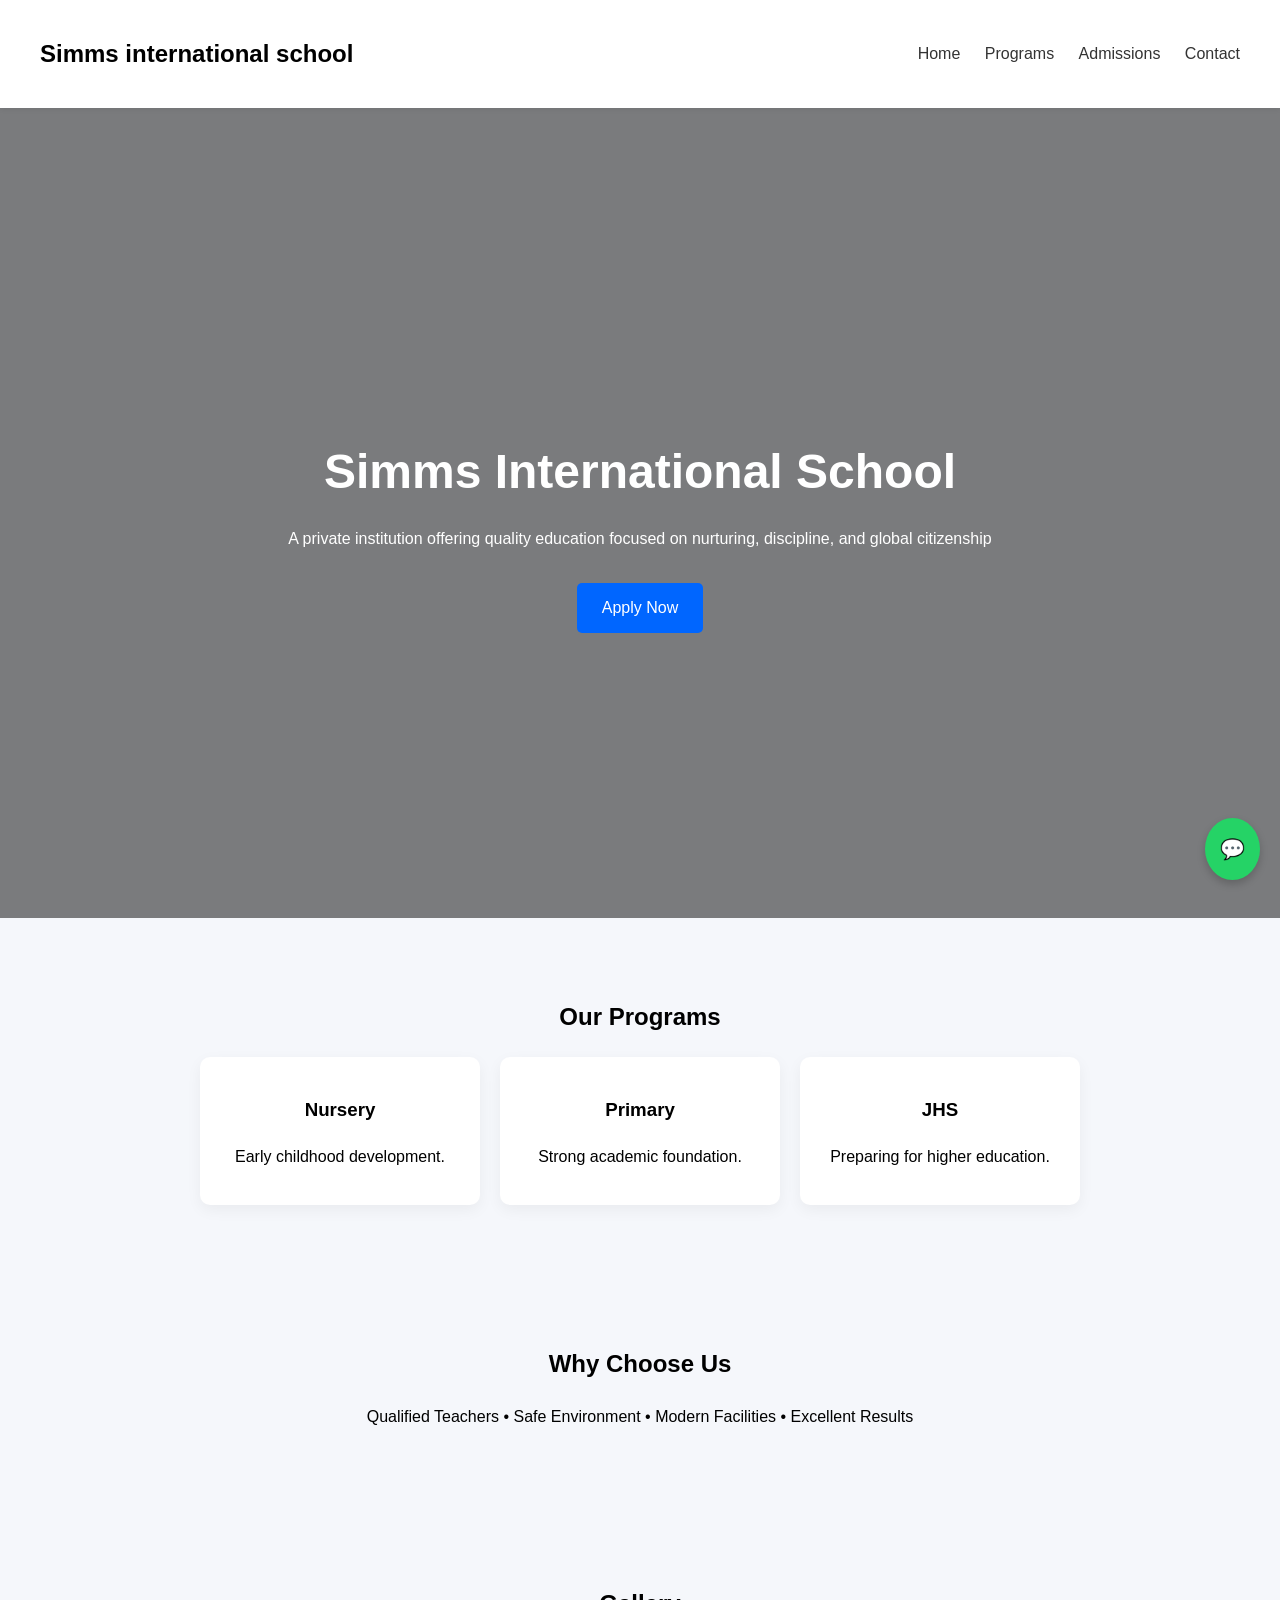
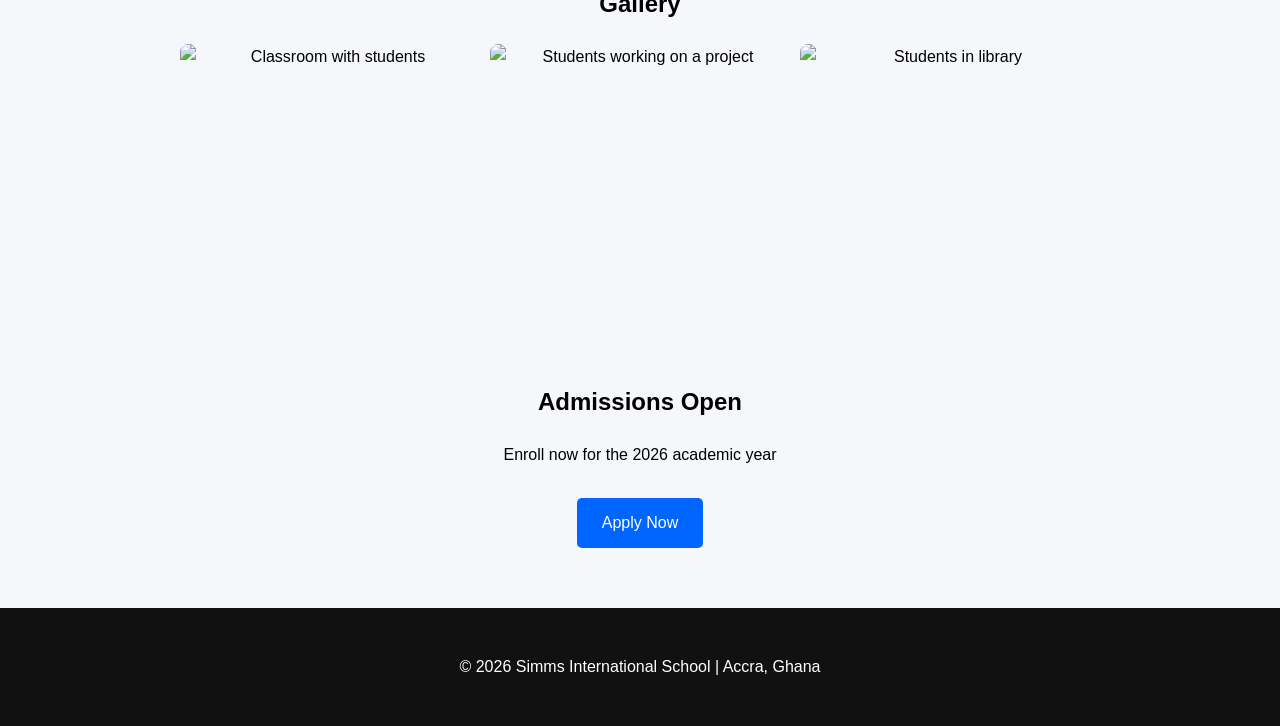
==== index.html @ acbb6c44 "Add files via upload" ====
<!DOCTYPE html>
<html lang="en">
<head>
<meta charset="UTF-8">
<meta name="viewport" content="width=device-width, initial-scale=1.0">
<title>Simms International School</title>

<style>
/* General Improvements & Best Practices */
*, *::before, *::after {
    box-sizing: border-box;
}

html {
    scroll-behavior: smooth;
}

body {
    margin:0;
    font-family: 'Segoe UI', sans-serif;
    background:#f5f7fb;
    line-height: 1.6;
}

header {
    background:white;
    padding:15px 40px;
    display:flex;
    justify-content:space-between;
    align-items:center;
    box-shadow:0 2px 5px rgba(0,0,0,0.05);
    position: sticky; /* Make header sticky */
    top: 0;
    z-index: 10;
}

header h2 a {
    text-decoration: none;
    color: inherit;
}

nav a {
    margin-left:20px;
    text-decoration:none;
    color:#333;
    font-weight:500;
    transition: color 0.3s ease;
}

nav a:hover {
    color: #0066ff;
}

.menu-toggle {
    display: none;
}

.hero {
    height:90vh;
    background:url('https://images.unsplash.com/photo-1588072432836-e10032774350') center/cover no-repeat; /* Added no-repeat */
    background-attachment: fixed; /* Parallax effect */
    display:flex;
    align-items:center;
    justify-content:center;
    text-align:center;
    color:white;
    position:relative;
}

.hero::after {
    content:"";
    position:absolute;
    width:100%;
    height:100%;
    background:rgba(0,0,0,0.5);
    top:0;
    left:0;
}

.hero-content {
    position:relative;
    z-index:2;
    animation: fadeIn 1s ease-out; /* Added animation */
}

@keyframes fadeIn {
    from { opacity: 0; transform: translateY(20px); }
    to { opacity: 1; transform: translateY(0); }
}

.hero h1 {
    font-size:48px;
    margin-bottom: 10px;
}

.btn {
    background:#0066ff;
    color:white;
    padding:12px 25px;
    text-decoration:none;
    border-radius:5px;
    margin-top:15px;
    display:inline-block;
    transition: background-color 0.3s ease, transform 0.3s ease;
}

.btn:hover {
    background: #0052cc;
    transform: translateY(-2px);
}

.section {
    padding:60px 20px;
    text-align:center;
}

.cards {
    display:flex;
    justify-content:center;
    gap:20px;
    flex-wrap:wrap;
    margin-top: 20px;
}

.card {
    background:white;
    padding:20px;
    width:280px; /* Slightly increased width */
    border-radius:10px;
    box-shadow:0 5px 15px rgba(0,0,0,0.05);
    transition: transform 0.3s ease, box-shadow 0.3s ease;
}

.card:hover {
    transform: translateY(-10px);
    box-shadow: 0 10px 20px rgba(0,0,0,0.1);
}

.gallery {
    display:flex;
    flex-wrap:wrap;
    gap:10px;
    justify-content:center;
    margin-top: 20px;
}

.gallery img {
    width:300px; /* Increased width */
    height: 200px; /* Set fixed height */
    object-fit: cover; /* Ensure images cover the area without distortion */
    border-radius:8px;
    transition: transform 0.3s ease, box-shadow 0.3s ease;
}

.gallery img:hover {
    transform: scale(1.05);
    box-shadow: 0 8px 16px rgba(0,0,0,0.15);
}

footer {
    background:#111;
    color:white;
    padding:30px;
    text-align:center;
}

/* WhatsApp Button */
.whatsapp {
    position:fixed;
    bottom:20px;
    right:20px;
    background:#25D366;
    color:white;
    padding:15px;
    border-radius:50%;
    text-decoration:none;
    font-size:20px;
    box-shadow: 0 4px 8px rgba(0,0,0,0.2);
    transition: transform 0.3s ease;
    z-index: 100;
}

.whatsapp:hover {
    transform: scale(1.1);
}

/* Responsive Design */
@media (max-width: 768px) {
    header {
        flex-wrap: wrap;
        padding: 15px 20px;
        position: static; /* Remove sticky header on mobile */
    }

    .menu-toggle {
        display: flex;
        flex-direction: column;
        justify-content: space-between;
        width: 30px;
        height: 21px;
        cursor: pointer;
        z-index: 20;
    }

    .menu-toggle span {
        height: 3px;
        width: 100%;
        background: #333;
        border-radius: 3px;
        transition: all 0.3s ease;
    }

    .menu-toggle.active span:nth-child(1) {
        transform: translateY(9px) rotate(45deg);
    }
    .menu-toggle.active span:nth-child(2) {
        opacity: 0;
    }
    .menu-toggle.active span:nth-child(3) {
        transform: translateY(-9px) rotate(-45deg);
    }

    nav {
        display: none;
        width: 100%;
        margin-top: 15px;
        flex-direction: column;
    }

    nav.active {
        display: flex;
    }

    nav a {
        display: block;
        margin: 10px 0;
        text-align: center;
        padding: 8px;
        background: #f0f0f0;
        border-radius: 5px;
    }

    .hero {
        height: 70vh;
        background-attachment: scroll; /* Disable parallax on mobile for performance */
    }

    .hero h1 {
        font-size: 36px;
    }

    .section {
        padding: 40px 20px;
    }

    .cards {
        flex-direction: column;
        align-items: center;
    }

    .card {
        width: 90%;
        max-width: 350px;
    }

    .gallery img {
        width: 90%;
        max-width: 350px;
        height: auto; /* Reset height */
    }
}

@media (max-width: 480px) {
    header {
        align-items: flex-start;
    }

    .hero h1 {
        font-size: 28px;
    }

    .hero p {
        padding: 0 15px;
    }

    .btn {
        padding: 10px 20px;
        font-size: 14px;
    }
}
</style>
</head>

<body>

<header>
<h2><a href="#">Simms international school</a></h2>
<div class="menu-toggle">
    <span></span>
    <span></span>
    <span></span>
</div>
<nav>
<a href="#">Home</a>
<a href="#">Programs</a>
<a href="#">Admissions</a>
<a href="#">Contact</a>
</nav>
</header>

<section class="hero">
<div class="hero-content">
<h1>Simms International School</h1>
<p>A private institution offering quality education focused on nurturing, discipline, and global citizenship</p>
<a class="btn" href="#">Apply Now</a>
</div>
</section>

<section class="section">
<h2>Our Programs</h2>
<div class="cards">
<div class="card"><h3>Nursery</h3><p>Early childhood development.</p></div>
<div class="card"><h3>Primary</h3><p>Strong academic foundation.</p></div>
<div class="card"><h3>JHS</h3><p>Preparing for higher education.</p></div>
</div>
</section>

<section class="section">
<h2>Why Choose Us</h2>
<p>Qualified Teachers • Safe Environment • Modern Facilities • Excellent Results</p>
</section>

<section class="section">
<h2>Gallery</h2>
<div class="gallery">
<img src="https://images.unsplash.com/photo-1509062522246-3755977927d7?ixlib=rb-4.0.3&auto=format&fit=crop&w=800&q=80" alt="Classroom with students">
<img src="https://plus.unsplash.com/premium_photo-1663089920014-4ff29cd209f3?w=500&auto=format&fit=crop&q=60&ixlib=rb-4.1.0&ixid=M3wxMjA3fDB8MHxzZWFyY2h8MXx8c2Nob29sJTIwc3R1ZGVudHN8ZW58MHx8MHx8fDA%3D" alt="Students working on a project">
<img src="https://images.unsplash.com/photo-1427504494785-3a9ca7044f45?ixlib=rb-4.0.3&auto=format&fit=crop&w=800&q=80" alt="Students in library">
</div>
</section>

<section class="section">
<h2>Admissions Open</h2>
<p>Enroll now for the 2026 academic year</p>
<a class="btn" href="#">Apply Now</a>
</section>

<footer>
<p>© 2026 Simms International School | Accra, Ghana</p>
</footer>

<!-- WhatsApp Button -->
<a class="whatsapp" href="https://wa.me/233XXXXXXXXX" target="_blank">💬</a>

<script>
    const toggle = document.querySelector('.menu-toggle');
    const nav = document.querySelector('nav');
    toggle.addEventListener('click', () => {
        nav.classList.toggle('active');
        toggle.classList.toggle('active');
    });
</script>

</body>
</html>
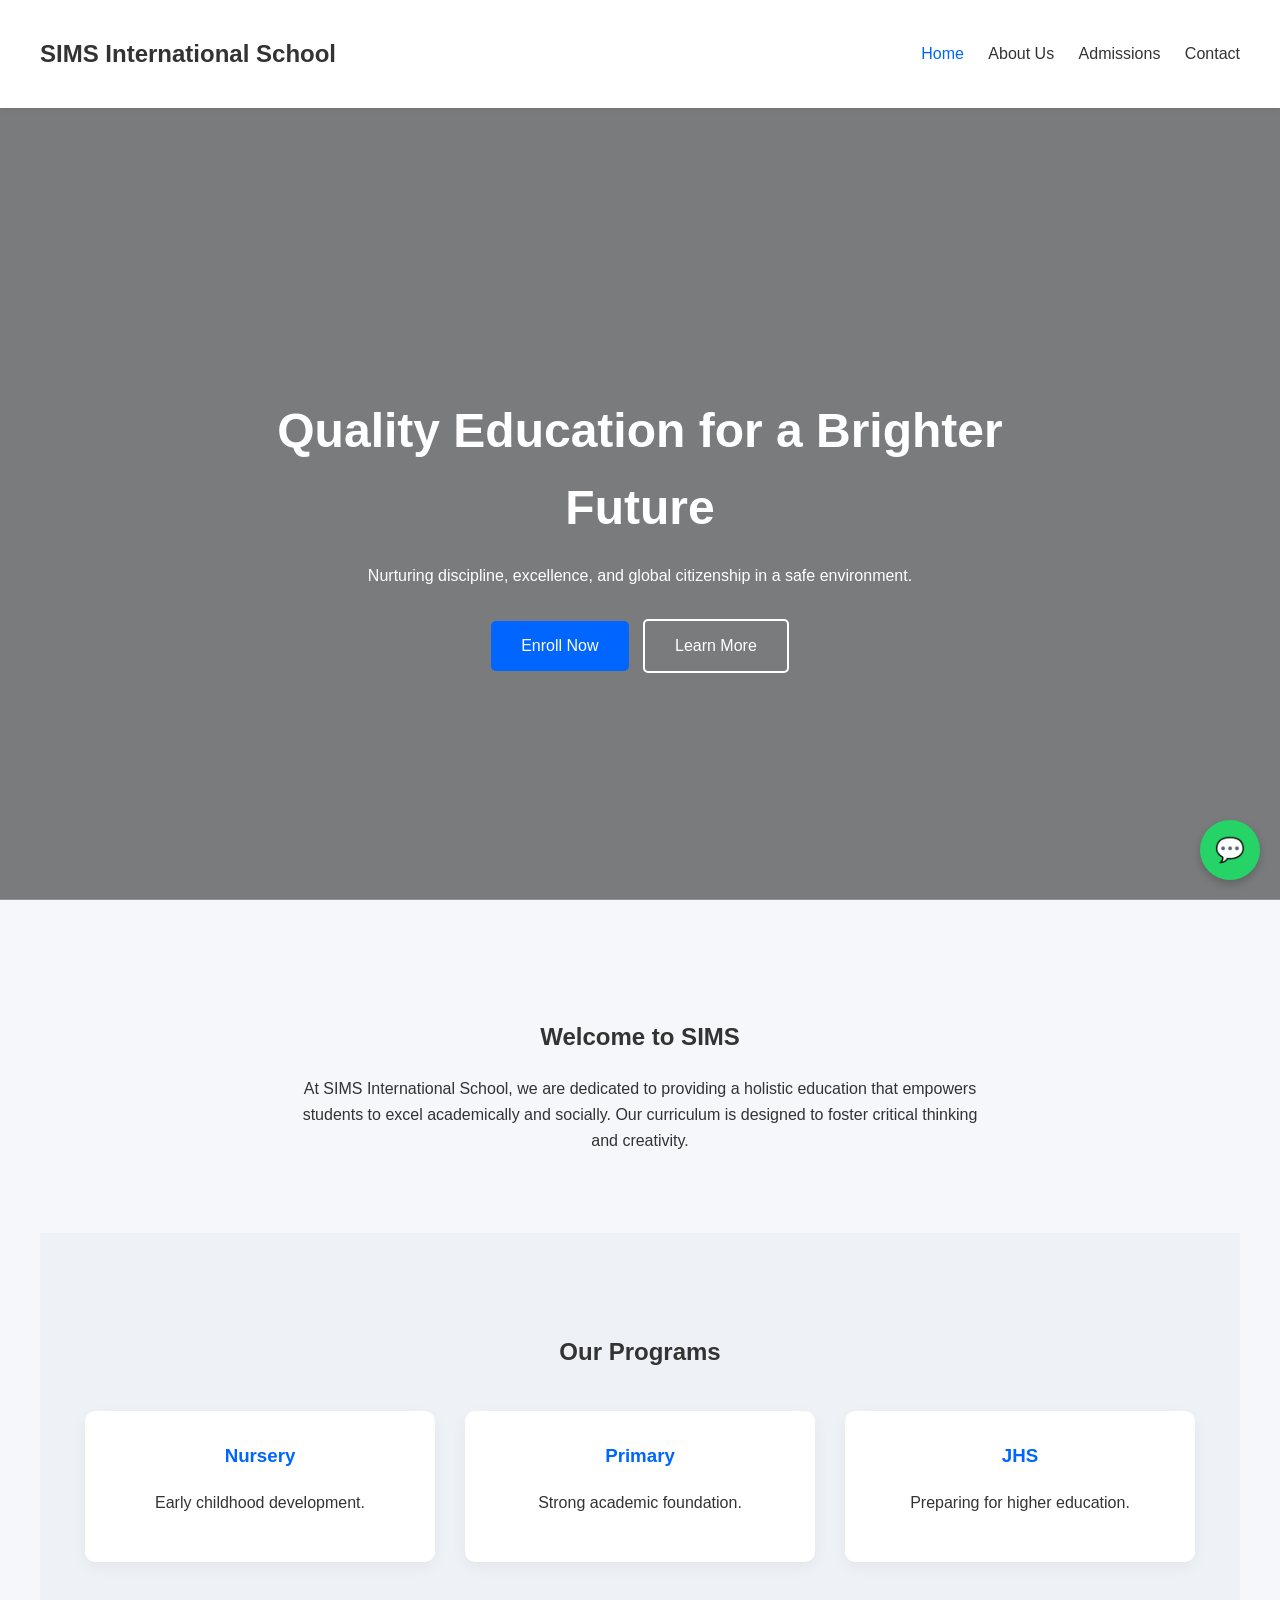
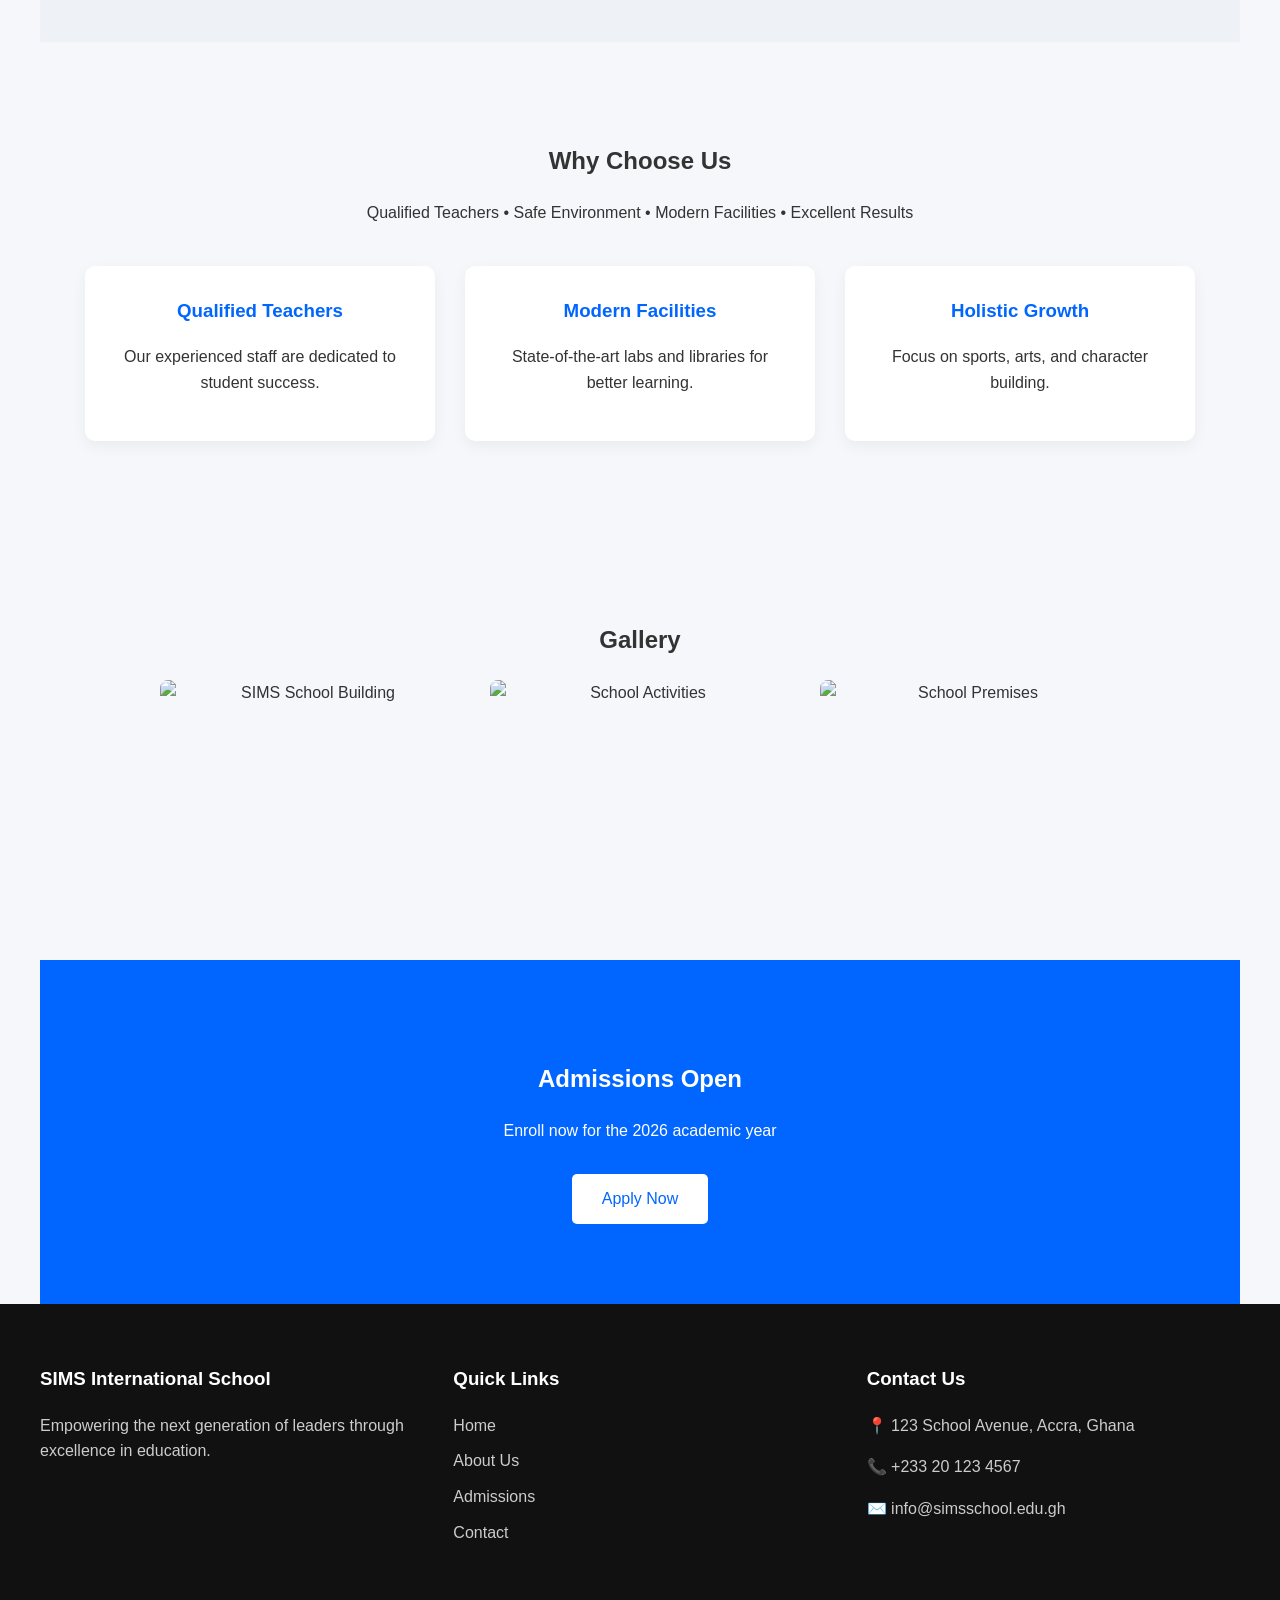
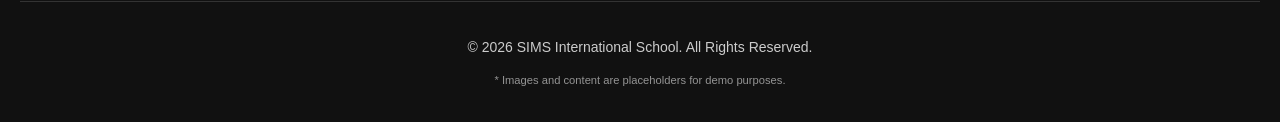
==== commit e0caf8a1: "Add files via upload" ====
--- a/index.html
+++ b/index.html
@@ -3,321 +3,49 @@
 <head>
 <meta charset="UTF-8">
 <meta name="viewport" content="width=device-width, initial-scale=1.0">
-<title>Simms International School</title>
-
-<style>
-/* General Improvements & Best Practices */
-*, *::before, *::after {
-    box-sizing: border-box;
-}
-
-html {
-    scroll-behavior: smooth;
-}
-
-body {
-    margin:0;
-    font-family: 'Segoe UI', sans-serif;
-    background:#f5f7fb;
-    line-height: 1.6;
-}
-
-header {
-    background:white;
-    padding:15px 40px;
-    display:flex;
-    justify-content:space-between;
-    align-items:center;
-    box-shadow:0 2px 5px rgba(0,0,0,0.05);
-    position: sticky; /* Make header sticky */
-    top: 0;
-    z-index: 10;
-}
-
-header h2 a {
-    text-decoration: none;
-    color: inherit;
-}
-
-nav a {
-    margin-left:20px;
-    text-decoration:none;
-    color:#333;
-    font-weight:500;
-    transition: color 0.3s ease;
-}
-
-nav a:hover {
-    color: #0066ff;
-}
-
-.menu-toggle {
-    display: none;
-}
-
-.hero {
-    height:90vh;
-    background:url('https://images.unsplash.com/photo-1588072432836-e10032774350') center/cover no-repeat; /* Added no-repeat */
-    background-attachment: fixed; /* Parallax effect */
-    display:flex;
-    align-items:center;
-    justify-content:center;
-    text-align:center;
-    color:white;
-    position:relative;
-}
-
-.hero::after {
-    content:"";
-    position:absolute;
-    width:100%;
-    height:100%;
-    background:rgba(0,0,0,0.5);
-    top:0;
-    left:0;
-}
-
-.hero-content {
-    position:relative;
-    z-index:2;
-    animation: fadeIn 1s ease-out; /* Added animation */
-}
-
-@keyframes fadeIn {
-    from { opacity: 0; transform: translateY(20px); }
-    to { opacity: 1; transform: translateY(0); }
-}
-
-.hero h1 {
-    font-size:48px;
-    margin-bottom: 10px;
-}
-
-.btn {
-    background:#0066ff;
-    color:white;
-    padding:12px 25px;
-    text-decoration:none;
-    border-radius:5px;
-    margin-top:15px;
-    display:inline-block;
-    transition: background-color 0.3s ease, transform 0.3s ease;
-}
-
-.btn:hover {
-    background: #0052cc;
-    transform: translateY(-2px);
-}
-
-.section {
-    padding:60px 20px;
-    text-align:center;
-}
-
-.cards {
-    display:flex;
-    justify-content:center;
-    gap:20px;
-    flex-wrap:wrap;
-    margin-top: 20px;
-}
-
-.card {
-    background:white;
-    padding:20px;
-    width:280px; /* Slightly increased width */
-    border-radius:10px;
-    box-shadow:0 5px 15px rgba(0,0,0,0.05);
-    transition: transform 0.3s ease, box-shadow 0.3s ease;
-}
-
-.card:hover {
-    transform: translateY(-10px);
-    box-shadow: 0 10px 20px rgba(0,0,0,0.1);
-}
-
-.gallery {
-    display:flex;
-    flex-wrap:wrap;
-    gap:10px;
-    justify-content:center;
-    margin-top: 20px;
-}
-
-.gallery img {
-    width:300px; /* Increased width */
-    height: 200px; /* Set fixed height */
-    object-fit: cover; /* Ensure images cover the area without distortion */
-    border-radius:8px;
-    transition: transform 0.3s ease, box-shadow 0.3s ease;
-}
-
-.gallery img:hover {
-    transform: scale(1.05);
-    box-shadow: 0 8px 16px rgba(0,0,0,0.15);
-}
-
-footer {
-    background:#111;
-    color:white;
-    padding:30px;
-    text-align:center;
-}
-
-/* WhatsApp Button */
-.whatsapp {
-    position:fixed;
-    bottom:20px;
-    right:20px;
-    background:#25D366;
-    color:white;
-    padding:15px;
-    border-radius:50%;
-    text-decoration:none;
-    font-size:20px;
-    box-shadow: 0 4px 8px rgba(0,0,0,0.2);
-    transition: transform 0.3s ease;
-    z-index: 100;
-}
-
-.whatsapp:hover {
-    transform: scale(1.1);
-}
-
-/* Responsive Design */
-@media (max-width: 768px) {
-    header {
-        flex-wrap: wrap;
-        padding: 15px 20px;
-        position: static; /* Remove sticky header on mobile */
-    }
-
-    .menu-toggle {
-        display: flex;
-        flex-direction: column;
-        justify-content: space-between;
-        width: 30px;
-        height: 21px;
-        cursor: pointer;
-        z-index: 20;
-    }
-
-    .menu-toggle span {
-        height: 3px;
-        width: 100%;
-        background: #333;
-        border-radius: 3px;
-        transition: all 0.3s ease;
-    }
-
-    .menu-toggle.active span:nth-child(1) {
-        transform: translateY(9px) rotate(45deg);
-    }
-    .menu-toggle.active span:nth-child(2) {
-        opacity: 0;
-    }
-    .menu-toggle.active span:nth-child(3) {
-        transform: translateY(-9px) rotate(-45deg);
-    }
-
-    nav {
-        display: none;
-        width: 100%;
-        margin-top: 15px;
-        flex-direction: column;
-    }
-
-    nav.active {
-        display: flex;
-    }
-
-    nav a {
-        display: block;
-        margin: 10px 0;
-        text-align: center;
-        padding: 8px;
-        background: #f0f0f0;
-        border-radius: 5px;
-    }
-
-    .hero {
-        height: 70vh;
-        background-attachment: scroll; /* Disable parallax on mobile for performance */
-    }
-
-    .hero h1 {
-        font-size: 36px;
-    }
-
-    .section {
-        padding: 40px 20px;
-    }
-
-    .cards {
-        flex-direction: column;
-        align-items: center;
-    }
-
-    .card {
-        width: 90%;
-        max-width: 350px;
-    }
-
-    .gallery img {
-        width: 90%;
-        max-width: 350px;
-        height: auto; /* Reset height */
-    }
-}
-
-@media (max-width: 480px) {
-    header {
-        align-items: flex-start;
-    }
-
-    .hero h1 {
-        font-size: 28px;
-    }
-
-    .hero p {
-        padding: 0 15px;
-    }
-
-    .btn {
-        padding: 10px 20px;
-        font-size: 14px;
-    }
-}
-</style>
+<title>SIMS International School</title>
+<link rel="stylesheet" href="styles.css">
 </head>
 
 <body>
 
 <header>
-<h2><a href="#">Simms international school</a></h2>
+    <h2><a href="index.html">SIMS International School</a></h2>
 <div class="menu-toggle">
     <span></span>
     <span></span>
     <span></span>
 </div>
 <nav>
-<a href="#">Home</a>
-<a href="#">Programs</a>
-<a href="#">Admissions</a>
-<a href="#">Contact</a>
+    <a href="index.html" class="active">Home</a>
+    <a href="about.html">About Us</a>
+    <a href="admissions.html">Admissions</a>
+    <a href="contact.html">Contact</a>
 </nav>
 </header>
 
 <section class="hero">
 <div class="hero-content">
-<h1>Simms International School</h1>
-<p>A private institution offering quality education focused on nurturing, discipline, and global citizenship</p>
-<a class="btn" href="#">Apply Now</a>
+    <h1>Quality Education for a Brighter Future</h1>
+    <p>Nurturing discipline, excellence, and global citizenship in a safe environment.</p>
+    <a class="btn" href="admissions.html">Enroll Now</a>
+    <a class="btn btn-outline" href="about.html">Learn More</a>
 </div>
 </section>
 
 <section class="section">
-<h2>Our Programs</h2>
+    <div class="text-center">
+        <h2>Welcome to SIMS</h2>
+        <p style="max-width: 700px; margin: 0 auto;">
+            At SIMS International School, we are dedicated to providing a holistic education that empowers students to excel academically and socially. Our curriculum is designed to foster critical thinking and creativity.
+        </p>
+    </div>
+</section>
+
+<section class="section" style="background: #eef2f7;">
+    <div class="text-center">
+        <h2>Our Programs</h2>
+    </div>
 <div class="cards">
 <div class="card"><h3>Nursery</h3><p>Early childhood development.</p></div>
 <div class="card"><h3>Primary</h3><p>Strong academic foundation.</p></div>
@@ -325,41 +53,72 @@
 </div>
 </section>
 
-<section class="section">
+<section class="section text-center">
 <h2>Why Choose Us</h2>
 <p>Qualified Teachers • Safe Environment • Modern Facilities • Excellent Results</p>
+    <div class="cards">
+        <div class="card">
+            <h3>Qualified Teachers</h3>
+            <p>Our experienced staff are dedicated to student success.</p>
+        </div>
+        <div class="card">
+            <h3>Modern Facilities</h3>
+            <p>State-of-the-art labs and libraries for better learning.</p>
+        </div>
+        <div class="card">
+            <h3>Holistic Growth</h3>
+            <p>Focus on sports, arts, and character building.</p>
+        </div>
+    </div>
 </section>
 
-<section class="section">
-<h2>Gallery</h2>
-<div class="gallery">
-<img src="https://images.unsplash.com/photo-1509062522246-3755977927d7?ixlib=rb-4.0.3&auto=format&fit=crop&w=800&q=80" alt="Classroom with students">
-<img src="https://plus.unsplash.com/premium_photo-1663089920014-4ff29cd209f3?w=500&auto=format&fit=crop&q=60&ixlib=rb-4.1.0&ixid=M3wxMjA3fDB8MHxzZWFyY2h8MXx8c2Nob29sJTIwc3R1ZGVudHN8ZW58MHx8MHx8fDA%3D" alt="Students working on a project">
-<img src="https://images.unsplash.com/photo-1427504494785-3a9ca7044f45?ixlib=rb-4.0.3&auto=format&fit=crop&w=800&q=80" alt="Students in library">
-</div>
+<section class="section text-center">
+    <h2>Gallery</h2>
+    <div class="cards" style="margin-top: 20px;">
+        <!-- Using the extracted image from the maps link provided -->
+        <img src="https://lh3.googleusercontent.com/p/AF1QipNAKjWt7fQggATCDpwGqtC52_M8QF2L_4xwlRdH=w600" alt="SIMS School Building" class="gallery-img">
+        <img src="https://lh3.googleusercontent.com/gps-cs-s/AHVAwerj0qY22QpKPZXnm0uxCAFiOsn_8l469MTcm2uwNlUz1o4LAk2-jQo9tv5JKD4iH6rHIzH-GOsO9O7cEXM8k-AqPjGpe12-RMxAJ6rLzqPThSTaR-obe0Nb7KQ8RWF4csRdgiN9=w600" alt="School Activities" class="gallery-img">
+        <img src="https://lh3.googleusercontent.com/p/AF1QipO2fRcWGOjYzz1KXzV96kDljVB9MMFRFS2cX6vE=w600" alt="School Premises" class="gallery-img">
+    </div>
 </section>
 
-<section class="section">
+<section class="section text-center" style="background: #0066ff; color: white;">
 <h2>Admissions Open</h2>
 <p>Enroll now for the 2026 academic year</p>
-<a class="btn" href="#">Apply Now</a>
+    <a class="btn" style="background: white; color: #0066ff;" href="admissions.html">Apply Now</a>
 </section>
 
 <footer>
-<p>© 2026 Simms International School | Accra, Ghana</p>
+    <div class="footer-grid">
+        <div class="footer-col">
+            <h3>SIMS International School</h3>
+            <p>Empowering the next generation of leaders through excellence in education.</p>
+        </div>
+        <div class="footer-col">
+            <h3>Quick Links</h3>
+            <ul>
+                <li><a href="index.html">Home</a></li>
+                <li><a href="about.html">About Us</a></li>
+                <li><a href="admissions.html">Admissions</a></li>
+                <li><a href="contact.html">Contact</a></li>
+            </ul>
+        </div>
+        <div class="footer-col">
+            <h3>Contact Us</h3>
+            <p>📍 123 School Avenue, Accra, Ghana</p>
+            <p>📞 +233 20 123 4567</p>
+            <p>✉️ info@simsschool.edu.gh</p>
+        </div>
+    </div>
+    <div class="copyright">
+        <p>© 2026 SIMS International School. All Rights Reserved.</p>
+        <p style="font-size: 0.8em; opacity: 0.7;">* Images and content are placeholders for demo purposes.</p>
+    </div>
 </footer>
 
 <!-- WhatsApp Button -->
-<a class="whatsapp" href="https://wa.me/233XXXXXXXXX" target="_blank">💬</a>
+<a class="whatsapp" href="https://wa.me/233XXXXXXXXX" target="_blank" title="Chat with us">💬</a>
 
-<script>
-    const toggle = document.querySelector('.menu-toggle');
-    const nav = document.querySelector('nav');
-    toggle.addEventListener('click', () => {
-        nav.classList.toggle('active');
-        toggle.classList.toggle('active');
-    });
-</script>
-
+<script src="script.js"></script>
 </body>
 </html>
--- a/styles.css
+++ b/styles.css
@@ -0,0 +1,350 @@
+/* General Improvements & Best Practices */
+*, *::before, *::after {
+    box-sizing: border-box;
+}
+
+img, video, iframe {
+    max-width: 100%;
+}
+
+html {
+    scroll-behavior: smooth;
+}
+
+body {
+    margin: 0;
+    font-family: 'Segoe UI', sans-serif;
+    background: #f5f7fb;
+    line-height: 1.6;
+    color: #333;
+}
+
+/* Header & Navigation */
+header {
+    background: white;
+    padding: 15px 40px;
+    display: flex;
+    justify-content: space-between;
+    align-items: center;
+    box-shadow: 0 2px 5px rgba(0,0,0,0.05);
+    position: sticky;
+    top: 0;
+    z-index: 1000;
+}
+
+header h2 a {
+    text-decoration: none;
+    color: inherit;
+    font-weight: 700;
+}
+
+nav a {
+    margin-left: 20px;
+    text-decoration: none;
+    color: #333;
+    font-weight: 500;
+    transition: color 0.3s ease;
+}
+
+nav a:hover, nav a.active {
+    color: #0066ff;
+}
+
+.menu-toggle {
+    display: none;
+}
+
+/* Hero Sections */
+.hero {
+    height: 90vh;
+    background: linear-gradient(rgba(0,0,0,0.5), rgba(0,0,0,0.5)), url('https://lh3.googleusercontent.com/p/AF1QipO2fRcWGOjYzz1KXzV96kDljVB9MMFRFS2cX6vE=w1920') center/cover no-repeat;
+    background-attachment: fixed;
+    display: flex;
+    align-items: center;
+    justify-content: center;
+    text-align: center;
+    color: white;
+    position: relative;
+}
+
+.sub-hero {
+    height: 50vh;
+    background-color: #0066ff;
+    background-position: center;
+    background-size: cover;
+    background-repeat: no-repeat;
+    display: flex;
+    align-items: center;
+    justify-content: center;
+    text-align: center;
+    color: white;
+    position: relative;
+}
+
+.sub-hero::after {
+    content: "";
+    position: absolute;
+    width: 100%;
+    height: 100%;
+    background: rgba(0,0,0,0.6);
+    top: 0;
+    left: 0;
+}
+
+.hero-content {
+    position: relative;
+    z-index: 2;
+    max-width: 800px;
+    padding: 0 20px;
+}
+
+.hero h1 {
+    font-size: 48px;
+    margin-bottom: 10px;
+}
+
+/* Buttons */
+.btn {
+    background: #0066ff;
+    color: white;
+    padding: 12px 30px;
+    text-decoration: none;
+    border-radius: 5px;
+    margin-top: 15px;
+    display: inline-block;
+    transition: background-color 0.3s ease, transform 0.3s ease;
+    border: none;
+    cursor: pointer;
+    font-size: 16px;
+    text-align: center;
+}
+
+.btn:hover {
+    background: #0052cc;
+    transform: translateY(-2px);
+}
+
+.btn-outline {
+    background: transparent;
+    border: 2px solid white;
+    margin-left: 10px;
+}
+
+.btn-outline:hover {
+    background: white;
+    color: #0066ff;
+}
+
+/* Layout & Sections */
+.section {
+    padding: 80px 20px;
+    max-width: 1200px;
+    margin: 0 auto;
+}
+
+.text-center { text-align: center; }
+
+.cards {
+    display: flex;
+    justify-content: center;
+    gap: 30px;
+    flex-wrap: wrap;
+    margin-top: 40px;
+}
+
+.card {
+    background: white;
+    padding: 30px;
+    flex: 1;
+    min-width: 280px;
+    max-width: 350px;
+    border-radius: 10px;
+    box-shadow: 0 5px 15px rgba(0,0,0,0.05);
+    transition: transform 0.3s ease, box-shadow 0.3s ease;
+    text-align: center;
+}
+
+.card:hover {
+    transform: translateY(-10px);
+    box-shadow: 0 10px 20px rgba(0,0,0,0.1);
+}
+
+.card h3 { color: #0066ff; margin-top: 0; }
+
+/* Gallery Images */
+.gallery-img {
+    width: 300px;
+    height: 200px;
+    object-fit: cover;
+    border-radius: 8px;
+    transition: transform 0.3s ease;
+}
+
+/* Forms */
+.form-container {
+    max-width: 600px;
+    margin: 0 auto;
+    background: white;
+    padding: 40px;
+    border-radius: 10px;
+    box-shadow: 0 5px 15px rgba(0,0,0,0.05);
+}
+
+.form-group {
+    margin-bottom: 20px;
+    text-align: left;
+}
+
+.form-group label {
+    display: block;
+    margin-bottom: 5px;
+    font-weight: 500;
+}
+
+.form-control {
+    width: 100%;
+    padding: 12px;
+    border: 1px solid #ddd;
+    border-radius: 5px;
+    font-family: inherit;
+    font-size: 16px;
+}
+
+.form-control:focus {
+    outline: none;
+    border-color: #0066ff;
+}
+
+/* Footer */
+footer {
+    background: #111;
+    color: #ccc;
+    padding: 60px 20px 20px;
+    text-align: center;
+}
+
+.footer-grid {
+    display: grid;
+    grid-template-columns: repeat(auto-fit, minmax(250px, 1fr));
+    gap: 40px;
+    max-width: 1200px;
+    margin: 0 auto 40px;
+    text-align: left;
+}
+
+.footer-col h3 { color: white; margin-top: 0; }
+.footer-col ul { list-style: none; padding: 0; }
+.footer-col ul li { margin-bottom: 10px; }
+.footer-col a { color: #ccc; text-decoration: none; }
+.footer-col a:hover { color: white; }
+
+.copyright {
+    border-top: 1px solid #333;
+    padding-top: 20px;
+    font-size: 14px;
+}
+
+/* WhatsApp Button */
+.whatsapp {
+    position: fixed;
+    bottom: 20px;
+    right: 20px;
+    background: #25D366;
+    color: white;
+    padding: 15px;
+    border-radius: 50%;
+    text-decoration: none;
+    font-size: 24px;
+    box-shadow: 0 4px 8px rgba(0,0,0,0.2);
+    transition: transform 0.3s ease;
+    z-index: 100;
+    display: flex;
+    align-items: center;
+    justify-content: center;
+    width: 60px;
+    height: 60px;
+}
+
+.whatsapp:hover { transform: scale(1.1); }
+
+/* Responsive Design */
+@media (max-width: 768px) {
+    header { flex-wrap: wrap; padding: 15px 20px; position: static; }
+    
+    .menu-toggle {
+        display: flex;
+        flex-direction: column;
+        justify-content: space-between;
+        width: 30px;
+        height: 21px;
+        cursor: pointer;
+        z-index: 20;
+    }
+
+    .menu-toggle span {
+        height: 3px;
+        width: 100%;
+        background: #333;
+        border-radius: 3px;
+        transition: all 0.3s ease;
+    }
+
+    .menu-toggle.active span:nth-child(1) { transform: translateY(9px) rotate(45deg); }
+    .menu-toggle.active span:nth-child(2) { opacity: 0; }
+    .menu-toggle.active span:nth-child(3) { transform: translateY(-9px) rotate(-45deg); }
+
+    nav {
+        display: none;
+        width: 100%;
+        margin-top: 15px;
+        flex-direction: column;
+    }
+
+    nav.active { display: flex; }
+    nav a { margin: 5px 0; padding: 10px; background: #f0f0f0; border-radius: 5px; text-align: center; }
+
+    .hero h1 { font-size: 32px; }
+    .sub-hero { height: 40vh; }
+    
+    /* Disable parallax on mobile for better performance */
+    .hero, .sub-hero { background-attachment: scroll; }
+    
+    .section { padding: 40px 20px; }
+    .form-container { padding: 25px; }
+    
+    .card {
+        min-width: 100%;
+        max-width: 100%;
+    }
+    
+    .gallery-img {
+        width: 100%;
+        height: 250px; /* Slightly taller on mobile */
+    }
+}
+
+@media (max-width: 480px) {
+    .hero h1 { font-size: 28px; }
+    
+    .btn {
+        display: block;
+        width: 100%;
+        margin: 10px 0;
+    }
+    
+    .btn-outline { margin-left: 0; }
+
+    .footer-grid { grid-template-columns: 1fr; }
+}
+
+/* Animation Classes */
+.fade-in {
+    opacity: 0;
+    transform: translateY(20px);
+    transition: opacity 0.6s ease-out, transform 0.6s ease-out;
+}
+
+.fade-in.visible {
+    opacity: 1;
+    transform: translateY(0);
+}
